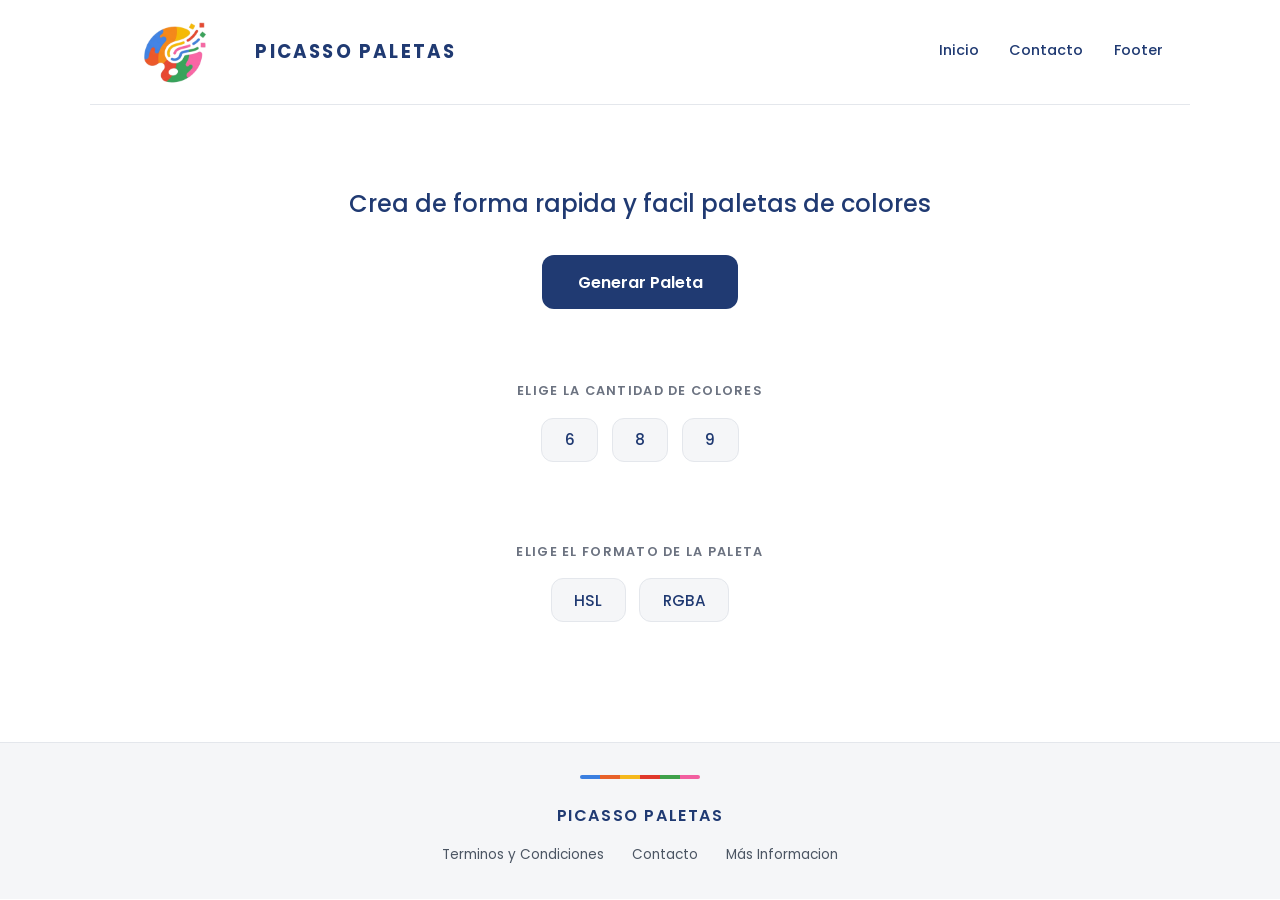
==== desarrollo/index.html @ 1706293a "Estructura en carpetas pensando en el entregable" ====
<!DOCTYPE html>
<html lang="es">
<head>
    <meta charset="UTF-8">
    <meta name="viewport" content="width=device-width, initial-scale=1.0">
    <title>Picasso Paletas - Crea tus paletas de colores</title>
    <link rel = "stylesheet" href="css/styles.css">
    <script src="js/script.js" defer></script>
</head>
<body>
    <header class="encabezado">
        <img class="encabezado-imagen" src="pictures/trimmed-image.png" alt="imgagen del logo">
        <h1 class="encabezado-titulo">PICASSO PALETAS</h1>
        <nav>
            <a href="/">Inicio</a>
            <a href="/contacto">Contacto</a>
            <a href="#footer">Footer</a>
        </nav>
        
    </header>
        
    <main>
        <p>Crea de forma rapida y facil paletas de colores</p>
        <button class="boton-principal" type="button">Generar Paleta</button>
    </main>
    
    <section class="seccion-seleccion">
        <h2>Elige la cantidad de colores</h2>
        <button class="boton-seleccion" type="button">6</button>
        <button class="boton-seleccion" type="button">8</button>
        <button class="boton-seleccion" type="button">9</button>
    </section>
    
    <section class="seccion-seleccion">
        <h2>Elige el formato de la paleta</h2>
        <button class="boton-seleccion" type="button">HSL</button>
        <button class="boton-seleccion" type="button">RGBA</button>
    </section>

    <section class="seccion-paleta"></section>

    <footer id="footer">
        <p>Picasso Paletas</p>
        <a href="#">Terminos y Condiciones</a>
        <a href="/contacto">Contacto</a>
        <a href="#">Más Informacion</a>
    </footer>

</body>
</html>
---- desarrollo/css/styles.css ----
/* =========================================================
  PICASSO PALETAS — hoja de estilos
   ========================================================= */

@import url('https://fonts.googleapis.com/css2?family=Poppins:wght@400;500;600;700&display=swap');

/* ---------- 1. Variables (colores del logo) ---------- */
:root {
  --navy:    #203A72;   /* texto "Picasso" */
  --azul:    #3B7FE0;
  --naranja: #E8622A;
  --amarillo:#F5B81C;
  --rojo:    #E0392B;
  --verde:   #3FA14A;
  --rosa:    #F25FA0;

  --fondo:   #FFFFFF;
  --gris:    #F5F6F8;
  --borde:   #E4E7EC;
  --texto:   #3A4252;

  --radio:   12px;
  --max:     1100px;
}

/* ---------- 2. Reset básico ---------- */
* { margin: 0; padding: 0; box-sizing: border-box; }

body {
  font-family: 'Poppins', system-ui, sans-serif;
  color: var(--texto);
  background: var(--fondo);
  line-height: 1.6;
}

a { color: var(--navy); text-decoration: none; }
a:hover { color: var(--azul); }

/* ---------- 3. Header ---------- */
.encabezado {
  display: flex;
  align-items: center;
  gap: 1.5rem;
  max-width: var(--max);
  margin: 0 auto;
  padding: 1.25rem 1.5rem;
  border-bottom: 1px solid var(--borde);
}

.encabezado-titulo {
  font-size: 1.15rem;
  font-weight: 700;
  letter-spacing: 0.12em;
  color: var(--navy);           
  margin-right: auto; 
}

.encabezado-imagen {
  height: 4rem;
  object-fit: contain;
}

.encabezado nav {
  display: flex;
  gap: 1.5rem;
}

nav a{
  font-size: 0.9rem;
  font-weight: 500;
  padding: 0.4rem 0.2rem;
  border-bottom: 2px solid transparent;
  transition: border-color 0.2s;
}
nav a:hover { border-bottom-color: var(--azul); }

/* ---------- 4. Main (bloque principal) ---------- */
main {
  max-width: var(--max);
  margin: 0 auto;
  padding: 5rem 1.5rem 3rem;
  text-align: center;
}

main p {
  font-size: 1.5rem;
  font-weight: 500;
  color: var(--navy);
  margin-bottom: 2rem;
}

/* Botón principal */
.boton-principal {
  font-family: inherit;
  font-size: 1rem;
  font-weight: 600;
  color: #fff;
  background: var(--navy);
  border: none;
  border-radius: var(--radio);
  padding: 0.9rem 2.2rem;
  cursor: pointer;
  transition: background 0.2s, transform 0.1s;
}
.boton-principal:hover    { background: var(--azul); }
.boton-principal:active   { transform: scale(0.97); }

/* ---------- 5. Secciones de opciones ---------- */
.seccion-seleccion {
  max-width: var(--max);
  margin: 0 auto 2rem;
  padding: 1.5rem;
  text-align: center;
}

.seccion-seleccion h2 {
  font-size: 0.8rem;
  font-weight: 600;
  letter-spacing: 0.1em;
  text-transform: uppercase;
  color: #6B7280;
  margin-bottom: 1rem;
}

/* Botones secundarios (cantidad y formato) */
.boton-seleccion {
  font-family: inherit;
  font-size: 0.95rem;
  font-weight: 500;
  color: var(--navy);
  background: var(--gris);
  border: 1px solid var(--borde);
  border-radius: var(--radio);
  padding: 0.6rem 1.4rem;
  margin: 0 0.3rem;
  cursor: pointer;
  transition: all 0.2s;
}

.boton-seleccion:hover {
  background: #fff;
  border-color: var(--navy);
}

/* Clase para marcar la opción elegida desde JS */
.boton-seleccion.activo {
  background: var(--navy);
  border-color: var(--navy);
  color: #fff;
}

/* ---------- 6. Footer ---------- */
footer {
  margin-top: 4rem;
  padding: 2rem 1.5rem;
  background: var(--gris);
  border-top: 1px solid var(--borde);
  text-align: center;
}

footer p {
  font-weight: 600;
  letter-spacing: 0.1em;
  text-transform: uppercase;
  color: var(--navy);
  margin-bottom: 0.75rem;
}

footer a {
  font-size: 0.85rem;
  margin: 0 0.75rem;
  color: #4B5563;
}
footer a:hover { color: var(--navy); }

/* Línea de colores del logo como detalle decorativo */
footer::before {
  content: "";
  display: block;
  width: 120px;
  height: 4px;
  margin: 0 auto 1.5rem;
  border-radius: 4px;
  background: linear-gradient(to right,
    var(--azul)    0% 16.6%,
    var(--naranja) 16.6% 33.3%,
    var(--amarillo)33.3% 50%,
    var(--rojo)    50% 66.6%,
    var(--verde)   66.6% 83.3%,
    var(--rosa)    83.3% 100%);
}

/* ---------- 7. Contenedor de la paleta (para cuando sumes el JS) ---------- */
.seccion-paleta {
  display: grid;
  grid-template-columns: repeat(auto-fit, minmax(120px, 1fr));
  gap: 0.75rem;
  max-width: var(--max);
  margin: 0 auto;
  padding: 0 1.5rem;
}

.seccion-paleta--color {
  height: 180px;
  border-radius: var(--radio);
  display: flex;
  align-items: flex-end;
  justify-content: center;
  padding-bottom: 0.75rem;
  font-size: 0.8rem;
  font-weight: 500;
  color: #fff;
  text-shadow: 0 1px 2px rgba(0,0,0,0.35);
  cursor: pointer;
}

/* ---------- 8. Responsive ---------- */
@media (max-width: 640px) {
  .encabezado {
    flex-wrap: wrap;
    justify-content: center;
    gap: 0.75rem;
  }
  .encabezado-titulo { margin-right: 0; width: 100%; text-align: center;}
  main { padding-top: 3rem; }
  main p { font-size: 1.2rem; }
  .boton-seleccion { margin-bottom: 0.5rem; }
}
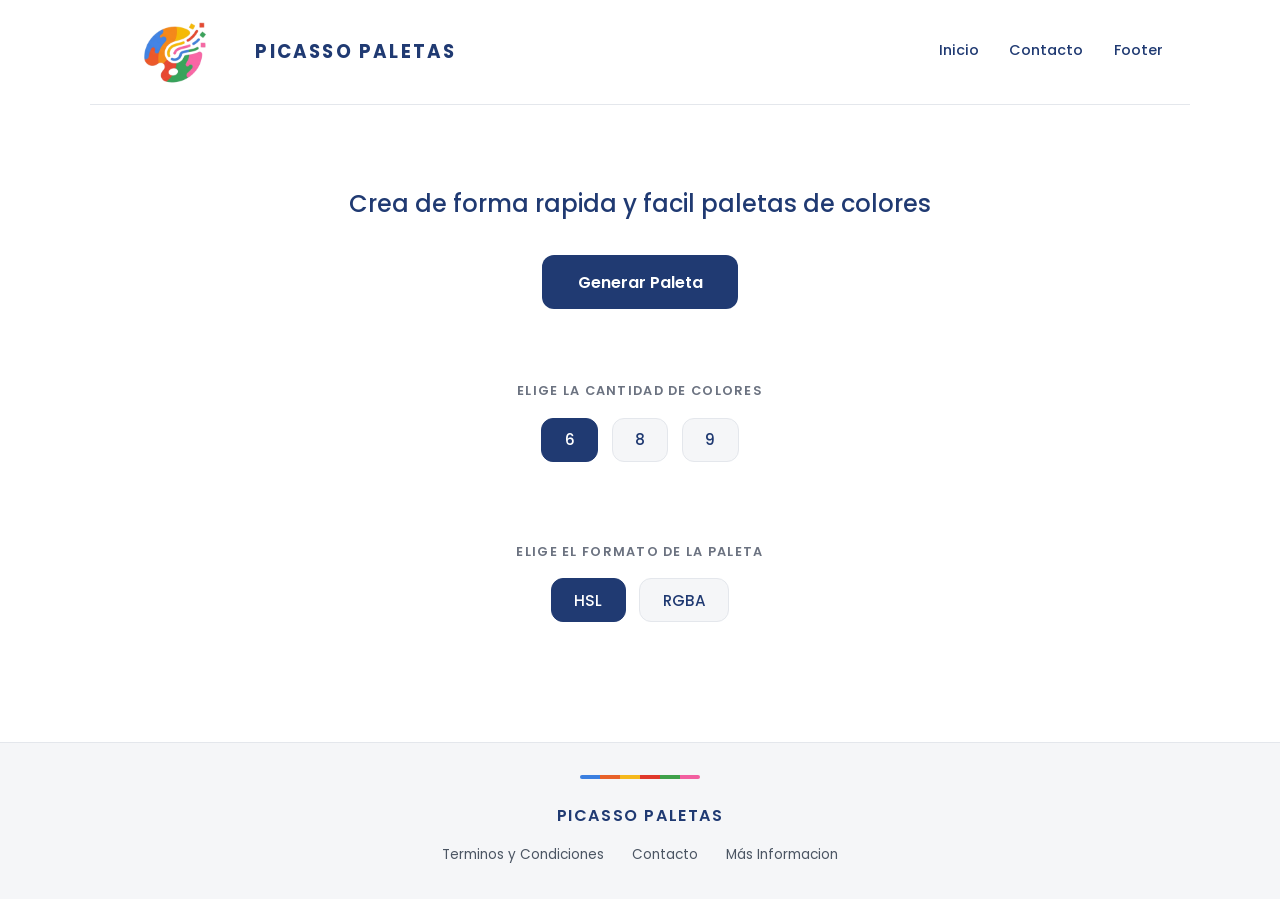
==== commit 7d8502c1: "Botones de Seleccion funcionando" ====
--- a/desarrollo/index.html
+++ b/desarrollo/index.html
@@ -4,19 +4,18 @@
     <meta charset="UTF-8">
     <meta name="viewport" content="width=device-width, initial-scale=1.0">
     <title>Picasso Paletas - Crea tus paletas de colores</title>
-    <link rel = "stylesheet" href="css/styles.css">
-    <script src="js/script.js" defer></script>
+    <link rel = "stylesheet" href="/desarrollo/css/styles.css">
+    <script src="/desarrollo/src/script.js" defer></script>
 </head>
 <body>
     <header class="encabezado">
-        <img class="encabezado-imagen" src="pictures/trimmed-image.png" alt="imgagen del logo">
+        <img class="encabezado-imagen" src="/desarrollo/pictures/trimmed-image.png" alt="imgagen del logo">
         <h1 class="encabezado-titulo">PICASSO PALETAS</h1>
         <nav>
             <a href="/">Inicio</a>
             <a href="/contacto">Contacto</a>
             <a href="#footer">Footer</a>
         </nav>
-        
     </header>
         
     <main>
@@ -24,16 +23,16 @@
         <button class="boton-principal" type="button">Generar Paleta</button>
     </main>
     
-    <section class="seccion-seleccion">
+    <section id="seccion-cantidad" class="seccion-seleccion">
         <h2>Elige la cantidad de colores</h2>
-        <button class="boton-seleccion" type="button">6</button>
+        <button class="boton-seleccion activo" type="button">6</button>
         <button class="boton-seleccion" type="button">8</button>
         <button class="boton-seleccion" type="button">9</button>
     </section>
     
-    <section class="seccion-seleccion">
+    <section id="seccion-formato" class="seccion-seleccion">
         <h2>Elige el formato de la paleta</h2>
-        <button class="boton-seleccion" type="button">HSL</button>
+        <button class="boton-seleccion activo" type="button">HSL</button>
         <button class="boton-seleccion" type="button">RGBA</button>
     </section>
 
--- a/desarrollo/css/styles.css
+++ b/desarrollo/css/styles.css
@@ -207,7 +207,7 @@
   align-items: flex-end;
   justify-content: center;
   padding-bottom: 0.75rem;
-  font-size: 0.8rem;
+  font-size: 0.6rem;
   font-weight: 500;
   color: #fff;
   text-shadow: 0 1px 2px rgba(0,0,0,0.35);
